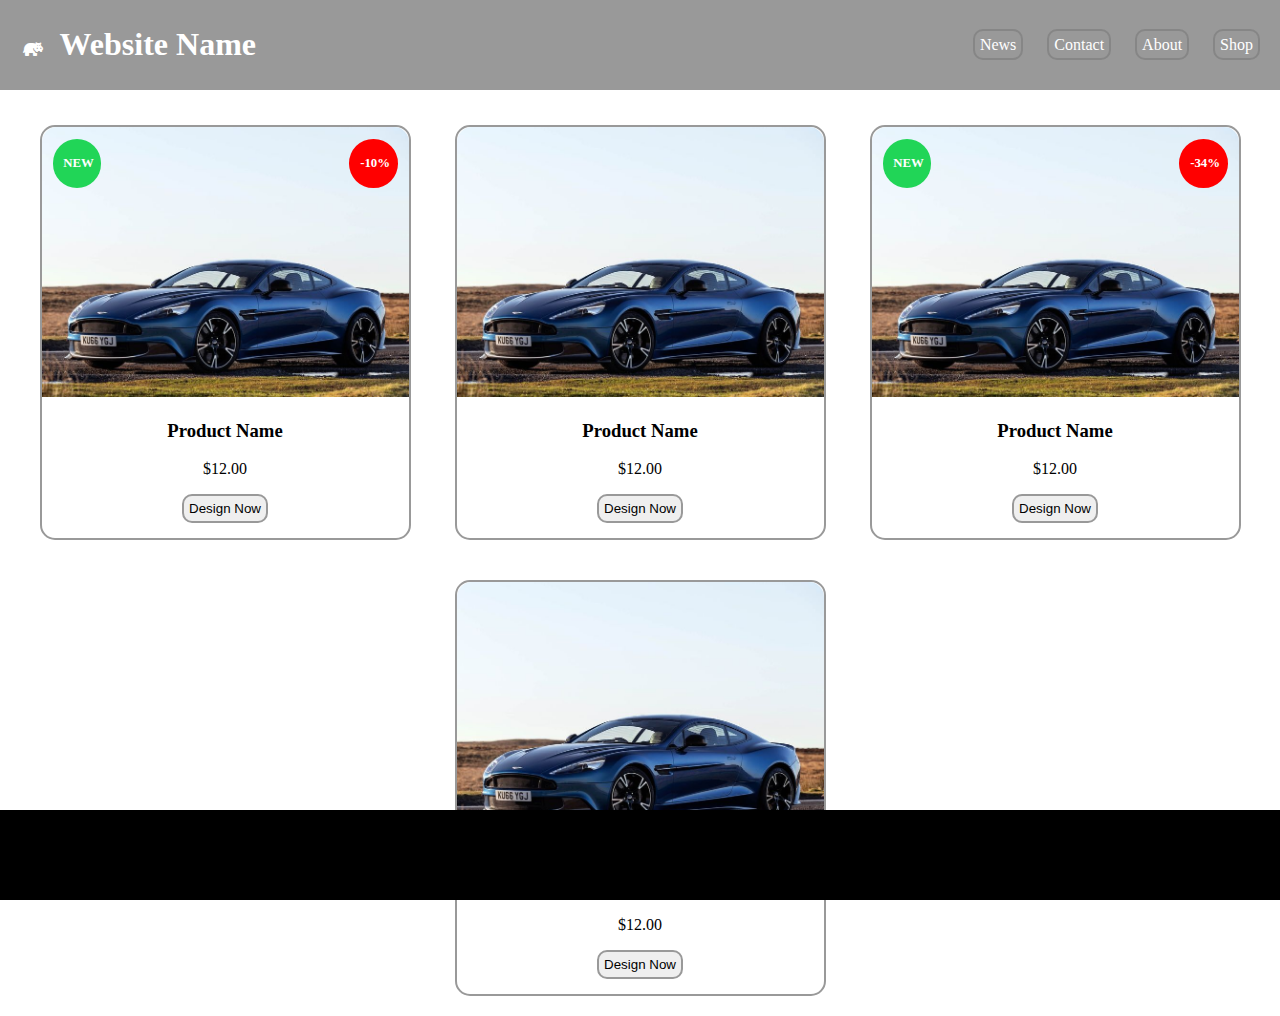
==== week1/day2/Shopping-Website/index.html @ d2995597 "shop v1" ====
<!DOCTYPE html>
<html lang="en">
  <head>
    <meta charset="utf-8" />
    <link rel="stylesheet" href="https://cdnjs.cloudflare.com/ajax/libs/font-awesome/6.1.1/css/all.min.css">
    <link rel="stylesheet" href="./style.css">
    <title>Shopping Website</title>
  </head>
  <body>
    <!-- navbar here -->
    <nav class="navbar">
        <div class="navbar-icon">
            <i class="fa-solid fa-hippo"></i>
            <h1>Website Name</h1>
        </div>
        <div class="navbar-links">
            <ul>
                <li><a href="news">News</a></li>
                <li><a href="contact">Contact</a></li>
                <li><a href="about">About</a></li>
                <li><a href="shop">Shop</a></li>
              </ul>
        </div>
    </nav>

    <div class="maincontent">
        <div class="product-card-holder">
            <div class="product-card">
                <div class="product-card-sale">
                    <p><strong>-10%</strong></p>
                </div>
                <div class="product-card-new">
                    <p><strong>NEW</strong></p>
                </div>
                <div class="hover-button-container">
                    <button class="hover-button">
                        <i class="fa-solid fa-eye"></i>
                    </button>
                    <button class="hover-button">
                        <i class="fa-solid fa-cart-shopping"></i>
                    </button>
                    <button class="hover-button">
                        <i class="fa-solid fa-bag-shopping"></i>
                    </button>
                </div>
                    <img src="./resources/images/6-2017-aston-martin-vanquish-s-man-slide7-1527109001.jpg" alt="">
                <h3>Product Name</h3>
                <p>$12.00</p>
                <button>Design Now</button>
            </div>

            <div class="product-card">
                <img src="./resources/images/6-2017-aston-martin-vanquish-s-man-slide7-1527109001.jpg" alt="">
                <h3>Product Name</h3>
                <p>$12.00</p>
                <button>Design Now</button>
            </div>

            <div class="product-card">
                <div class="product-card-sale">
                    <p><strong>-34%</strong></p>
                </div>
                <div class="product-card-new">
                    <p><strong>NEW</strong></p>
                </div>
                <img src="./resources/images/6-2017-aston-martin-vanquish-s-man-slide7-1527109001.jpg" alt="">
                <h3>Product Name</h3>
                <p>$12.00</p>
                <button>Design Now</button>
            </div>

            <div class="product-card">
                <img src="./resources/images/6-2017-aston-martin-vanquish-s-man-slide7-1527109001.jpg" alt="">
                <h3>Product Name</h3>
                <p>$12.00</p>
                <button>Design Now</button>
            </div>
        </div>
    </div>
    <!-- footer here -->
    <footer>
        <p>This is the footer</p>
    </footer>
  </body>
</html>
---- week1/day2/Shopping-Website/style.css ----
body {
    margin: 0;
}

nav {
    position: fixed;
}

.navbar {
    background-color: #999;
    color: #fff;
    position: relative; /* Enable absolute positioning for children */
    height: 10vh; /* Set a fixed height for the navbar */
}

.navbar-icon {
    padding-left: 1vw;
    position: absolute;
    left: 10px; /* Adjust as needed */
    top: 50%;
    transform: translate(0,-50%);
}

.navbar-icon h1 {
    display: inline-block;
    padding-left: 1vw;
}

.navbar-links {
    position: absolute;
    right: 10px; /* Adjust as needed */
    top: 50%;
    transform: translate(0,-50%);
}

.navbar-links a {
    color: #868686;
    background-color: #999;
    text-decoration: none;
    margin-left: 10px; /* Adjust padding as needed */
    margin-right: 10px;
    padding: 5px;
    border-radius: 10px;
    border: 2px solid #868686;
}

.navbar-links a:hover {
    background-color: #e0e0e0; /* Change background color on hover */
    border-color: #999; /* Change border color on hover */
    box-shadow: 0 0 5px rgba(0, 0, 0, 0.5); /* Add box shadow on hover */
}

.navbar li{
    display: inline-block;
}

.navbar li a {
    text-decoration: none;
    color: white;
}

.product-card-holder {
    padding-top: 15px;
    position: relative;
    text-align: center;
}
.product-card {
    position: relative; /* Allow Product Sale Absolute */
    display: inline-block; /* Display images inline */
    max-width: 100%; /* Ensure image doesn't exceed container width */
    max-height: 100%; /* Ensure image doesn't exceed container height */
    vertical-align: middle; /* Align images vertically within the container */
    margin: 20px 20px; /* Add some spacing between images */
    border-radius: 15px;
    border: 2px solid #999;
    background-color: rgb(255, 255, 255);
    padding-bottom: 15px;
}

.product-card-sale{
    position: absolute;
    top: 3%;
    right: 3%;
    width: 3.5vw;
    height: 3.5vw;
    border-radius: 50%;
    background-color: red;
    text-align: center; /* Center text horizontally */
    color: white;
    font-size: 1vw;
    padding-left: 1%;
    padding-top: 1%;
    box-shadow: 0 0 0 0 rgba(0, 0, 0, 1);
	transform: scale(1);
	animation: pulse 2s infinite;
}

.product-card-new{
    position: absolute;
    top: 3%;
    left: 3%;
    width: 3.5vw;
    height: 3.5vw;
    border-radius: 50%;
    background-color: rgb(33, 213, 87);
    text-align: center; /* Center text horizontally */
    color: white;
    font-size: 1vw;
    padding-left: 1%;
    padding-top: 1%;
    box-shadow: 0 0 0 0 rgba(0, 0, 0, 1);
	transform: scale(1);
	animation: pulse 2s infinite;
}

@keyframes pulse {
	0% {
		transform: scale(0.95);
		box-shadow: 0 0 0 0 rgba(0, 0, 0, 0.7);
	}

	70% {
		transform: scale(1);
		box-shadow: 0 0 0 10px rgba(0, 0, 0, 0);
	}

	100% {
		transform: scale(0.95);
		box-shadow: 0 0 0 0 rgba(0, 0, 0, 0);
	}
}

.product-card img {
    max-height: 30vh;
    max-width: 30vw;
    border-top-right-radius: 15px;
    border-top-left-radius: 15px;
}

.product-card:hover {
    background-color: #e0e0e0; /* Change background color on hover */
    border-color: #999; /* Change border color on hover */
    box-shadow: 0 0 5px rgba(0, 0, 0, 0.5); /* Add box shadow on hover */
}

.product-card button {
    padding: 5px;
    border-radius: 10px;
    border: 2px solid #999;
}

.product-card button:hover {
    background-color: #e0e0e0; /* Change background color on hover */
    border-color: #999; /* Change border color on hover */
    box-shadow: 0 0 5px rgba(0, 0, 0, 0.5); /* Add box shadow on hover */
}

footer {
    position: fixed;
    bottom: 0;
    background-color: black;
    width: 100vw;
    height: 10vh;
}

.hover-button-container{
    position: absolute;
    width: 50vw;
    left: 50%;
    top: 25%;
    transform: translate(-50%,0);
    opacity: 0;
}

.hover-button{
    margin: 1vw;
    font-size: 1.5vw;
    border: none;
    width: 3vw;
}


.product-card:hover{
    .hover-button-container{
        opacity: 1; /* Show the buttons on hover */
    }
}
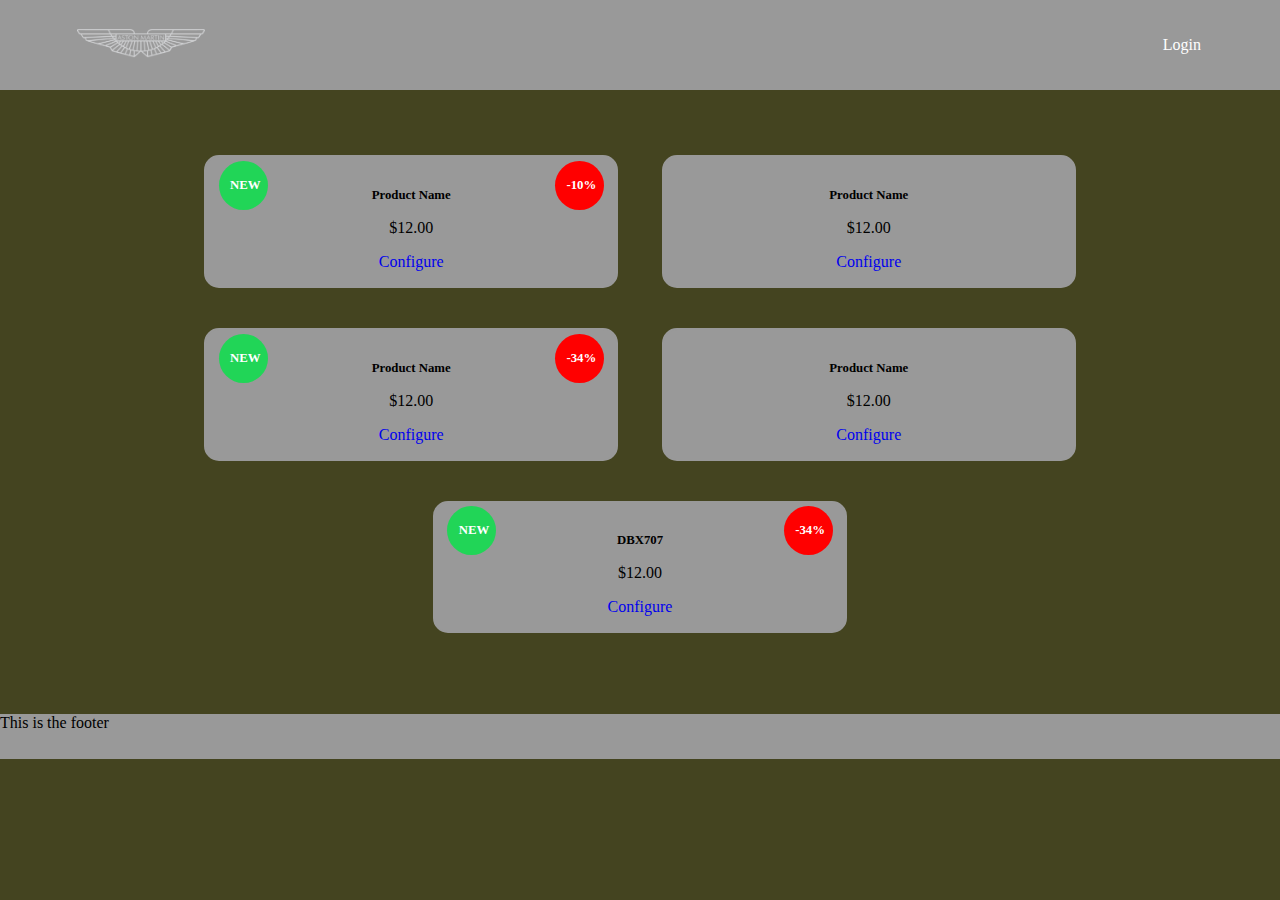
==== commit 40c75aaf: "created css folder, started login page" ====
--- a/week1/day2/Shopping-Website/index.html
+++ b/week1/day2/Shopping-Website/index.html
@@ -3,22 +3,20 @@
   <head>
     <meta charset="utf-8" />
     <link rel="stylesheet" href="https://cdnjs.cloudflare.com/ajax/libs/font-awesome/6.1.1/css/all.min.css">
-    <link rel="stylesheet" href="./style.css">
+    <link rel="stylesheet" href=".//css/style.css">
     <title>Shopping Website</title>
   </head>
   <body>
     <!-- navbar here -->
     <nav class="navbar">
         <div class="navbar-icon">
-            <i class="fa-solid fa-hippo"></i>
-            <h1>Website Name</h1>
+            <a href="./index.html"><img src="./resources/images/aston-martin-logo-1FDD5D700D-seeklogo.com.png" alt=""></a>
+            <!-- <i class="fa-solid fa-hippo"></i>
+            <h1>Website Name</h1> -->
         </div>
         <div class="navbar-links">
             <ul>
-                <li><a href="news">News</a></li>
-                <li><a href="contact">Contact</a></li>
-                <li><a href="about">About</a></li>
-                <li><a href="shop">Shop</a></li>
+                <li><a href="./login.html">Login</a></li>
               </ul>
         </div>
     </nav>
@@ -43,17 +41,17 @@
                         <i class="fa-solid fa-bag-shopping"></i>
                     </button>
                 </div>
-                    <img src="./resources/images/6-2017-aston-martin-vanquish-s-man-slide7-1527109001.jpg" alt="">
+                <img src="./resources/gif/ezgif-3-10c3882e7c.gif" alt="">
                 <h3>Product Name</h3>
                 <p>$12.00</p>
-                <button>Design Now</button>
+                <a href="https://configurator.astonmartin.com/US/configuration/AM614/N4IghgdglgtmAuUD2EDOIBcBtAugGhAGMwYBTAJzE1CgBNMQAhAZQH0BhFAMygHNWAogA94rAEwgCSAA6IU6DMAC%2BSgoW59qIOgwCCAWQBsARgAskkDLlot6iD16YsIAMwAGABwSCAdgAK7OwWun7MxsEAqsaGFoyMACJusfEAKt4g7Ixu5gTsAGLM6ezMAJIxBHm6bul5AOIArDkgefopANIWtbrMnQFNADIpJeEE%2BgASAQDy8QL9tSnxAEr9FuNTM-1j8asT7NMCi0hIXOwANkiopPSju-sRPQR%2BusYuFn4lftuPAHL9IyB%2BRYCJKPRa1EEgRbxZjlEDMLL-Zh5dwWZgpWrpZgRdEWFL9Pw%2BXGLCLpFKLADqpPJbVeBAi%2Bjc-2xwws5MWjAAmhYABqMRYjUCBLRCjAAgQucIqPCgMYrRQgWUMZb1SWqGWTLRjDWi5Wq6VwuWgZhykApMYATnNIClRoiWixDDNlutatNhrdDH6PjcSRtprt8pSAZAXp9LpwUpApAgADcoOQUGQIPAtDpRcwoKcYxRUPAUKQLFZkDZ5dBeAALFMYLhgU6XFRKIA">Configure</a>
             </div>
 
             <div class="product-card">
-                <img src="./resources/images/6-2017-aston-martin-vanquish-s-man-slide7-1527109001.jpg" alt="">
+                <img src="./resources/gif/ezgif-1-578a503700.gif" alt="">
                 <h3>Product Name</h3>
                 <p>$12.00</p>
-                <button>Design Now</button>
+                <a href="https://configurator.astonmartin.com/US/configuration/AM614/N4IghgdglgtmAuUD2EDOIBcBtAugGhAGMwYBTAJzE1CgBNMQAhAZQH0BhFAMygHNWAogA94rAEwgCSAA6IU6DMAC%2BSgoW59qIOgwCCAWQBsARgAskkDLlot6iD16YsIAMwAGABwSCAdgAK7OwWun7MxsEAqsaGFoyMACJusfEAKt4g7Ixu5gTsAGLM6ezMAJIxBHm6bul5AOIArDkgefopANIWtbrMnQFNADIpJeEE%2BgASAQDy8QL9tSnxAEr9FuNTM-1j8asT7NMCi0hIXOwANkiopPSju-sRPQR%2BusYuFn4lftuPAHL9IyB%2BRYCJKPRa1EEgRbxZjlEDMLL-Zh5dwWZgpWrpZgRdEWFL9Pw%2BXGLCLpFKLADqpPJbVeBAi%2Bjc-2xwws5MWjAAmhYABqMRYjUCBLRCjAAgQucIqPCgMYrRQgWUMZb1SWqGWTLRjDWi5Wq6VwuWgZhykApMYATnNIClRoiWixDDNlutatNhrdDH6PjcSRtprt8pSAZAXp9LpwUpApAgADcoOQUGQIPAtDpRcwoKcYxRUPAUKQLFZkDZ5dBeAALFMYLhgU6XFRKIA">Configure</a>
             </div>
 
             <div class="product-card">
@@ -63,17 +61,30 @@
                 <div class="product-card-new">
                     <p><strong>NEW</strong></p>
                 </div>
-                <img src="./resources/images/6-2017-aston-martin-vanquish-s-man-slide7-1527109001.jpg" alt="">
+                <img src="./resources/gif/ezgif-4-04a98e66a4.gif" alt="">
                 <h3>Product Name</h3>
                 <p>$12.00</p>
-                <button>Design Now</button>
+                <a href="https://configurator.astonmartin.com/US/configuration/AM614/N4IghgdglgtmAuUD2EDOIBcBtAugGhAGMwYBTAJzE1CgBNMQAhAZQH0BhFAMygHNWAogA94rAEwgCSAA6IU6DMAC%2BSgoW59qIOgwCCAWQBsARgAskkDLlot6iD16YsIAMwAGABwSCAdgAK7OwWun7MxsEAqsaGFoyMACJusfEAKt4g7Ixu5gTsAGLM6ezMAJIxBHm6bul5AOIArDkgefopANIWtbrMnQFNADIpJeEE%2BgASAQDy8QL9tSnxAEr9FuNTM-1j8asT7NMCi0hIXOwANkiopPSju-sRPQR%2BusYuFn4lftuPAHL9IyB%2BRYCJKPRa1EEgRbxZjlEDMLL-Zh5dwWZgpWrpZgRdEWFL9Pw%2BXGLCLpFKLADqpPJbVeBAi%2Bjc-2xwws5MWjAAmhYABqMRYjUCBLRCjAAgQucIqPCgMYrRQgWUMZb1SWqGWTLRjDWi5Wq6VwuWgZhykApMYATnNIClRoiWixDDNlutatNhrdDH6PjcSRtprt8pSAZAXp9LpwUpApAgADcoOQUGQIPAtDpRcwoKcYxRUPAUKQLFZkDZ5dBeAALFMYLhgU6XFRKIA">Configure</a>
             </div>
 
             <div class="product-card">
-                <img src="./resources/images/6-2017-aston-martin-vanquish-s-man-slide7-1527109001.jpg" alt="">
+                <img src="./resources/gif/ezgif-3-6f3c01f7f3.gif" alt="">
                 <h3>Product Name</h3>
                 <p>$12.00</p>
-                <button>Design Now</button>
+                <a href="https://configurator.astonmartin.com/US/configuration/AM572/N4IghgdglgtmAuUD2EDOIBcBtAugGhAGMwYBTAJzE1CgBNMQAhAZQH0BhFAMygHNWAogA94rAEysAMmFQA1UrxkgCSAA6IU6DMAC%[base64]%2BgJfA49HhQL0hiYxQxJMFfKFhaBmJITIqGClev5mvKIeFlTqMCAUgApQLYrWTEzm-XS3yVM160ApPUga1ynQ4YUgUgQABuUHIKDIEHgJjMVpkAAJ5Ip0Cp1MhXNoQNBeAALYMYeDkACupD0OiAA">Configure</a>
+            </div>
+
+            <div class="product-card">
+                <div class="product-card-sale">
+                    <p><strong>-34%</strong></p>
+                </div>
+                <div class="product-card-new">
+                    <p><strong>NEW</strong></p>
+                </div>
+                <img src="./resources/gif/ezgif-3-7a6aca6c81.gif" alt="">
+                <h3>DBX707</h3>
+                <p>$12.00</p>
+                <a href="https://configurator.astonmartin.com/US/configuration/AM614/N4IghgdglgtmAuUD2EDOIBcBtAugGhAGMwYBTAJzE1CgBNMQAhAZQH0BhFAMygHNWAogA94rAEwgCSAA6IU6DMAC%2BSgoW59qIOgwCCAWQBsARgAskkDLlot6iD16YsIAMwAGABwSCAdgAK7OwWun7MxsEAqsaGFoyMACJusfEAKt4g7Ixu5gTsAGLM6ezMAJIxBHm6bul5AOIArDkgefopANIWtbrMnQFNADIpJeEE%2BgASAQDy8QL9tSnxAEr9FuNTM-1j8asT7NMCi0hIXOwANkiopPSju-sRPQR%2BusYuFn4lftuPAHL9IyB%2BRYCJKPRa1EEgRbxZjlEDMLL-Zh5dwWZgpWrpZgRdEWFL9Pw%2BXGLCLpFKLADqpPJbVeBAi%2Bjc-2xwws5MWjAAmhYABqMRYjUCBLRCjAAgQucIqPCgMYrRQgWUMZb1SWqGWTLRjDWi5Wq6VwuWgZhykApMYATnNIClRoiWixDDNlutatNhrdDH6PjcSRtprt8pSAZAXp9LpwUpApAgADcoOQUGQIPAtDpRcwoKcYxRUPAUKQLFZkDZ5dBeAALFMYLhgU6XFRKIA">Configure</a>
             </div>
         </div>
     </div>
--- a/week1/day2/Shopping-Website/css/style.css
+++ b/week1/day2/Shopping-Website/css/style.css
@@ -0,0 +1,254 @@
+body {
+    margin: 0;
+    background-color: #444420;
+}
+
+nav {
+    position: fixed;
+}
+
+.navbar {
+    background-color: #999;
+    color: #fff;
+    position: relative; /* Enable absolute positioning for children */
+    height: 10vh; /* Set a fixed height for the navbar */
+}
+
+.navbar-icon {
+    padding-left: 1vw;
+    position: absolute;
+    left: 5vw; /* Adjust as needed */
+    top: 50%;
+    transform: translate(0,-50%);
+}
+
+.navbar img{
+    max-width: 10vw;
+    max-height: 10vh;
+}
+.navbar-icon h1 {
+    display: inline-block;
+    padding-left: 1vw;
+}
+
+.navbar-links {
+    position: absolute;
+    right: 5vw; /* Adjust as needed */
+    top: 50%;
+    transform: translate(0,-50%);
+}
+
+.navbar-links a {
+    color: #868686;
+    text-decoration: none;
+    margin-left: 10px; /* Adjust padding as needed */
+    margin-right: 10px;
+    padding: 5px;
+    border-radius: 10px;
+}
+
+.navbar-links a:hover {
+    background-color: #e0e0e0; /* Change background color on hover */
+    border-color: #999; /* Change border color on hover */
+    box-shadow: 0 0 5px rgba(0, 0, 0, 0.5); /* Add box shadow on hover */
+}
+
+.navbar li{
+    display: inline-block;
+}
+
+.navbar li a {
+    text-decoration: none;
+    color: white;
+}
+
+.product-card-holder {
+    padding-top: 5vh;
+    padding-bottom: 5vh;
+    position: relative;
+    text-align: center;
+}
+.product-card {
+    width: 32vw;
+    position: relative; /* Allow Product Sale Absolute */
+    display: inline-block; /* Display images inline */
+    vertical-align: middle; /* Align images vertically within the container */
+    margin: 20px 20px; /* Add some spacing between images */
+    border-radius: 15px;
+    border: 2px solid #999;
+    background-color: #999;
+    padding-bottom: 15px;
+}
+
+.product-card a {
+    text-decoration: none;
+}
+
+.product-card h3 {
+    font-size: 1vw;
+}
+
+.product-card-sale {
+    position: absolute;
+    top: 3%;
+    right: 3%;
+    width: 3.5vw;
+    height: 3.5vw;
+    border-radius: 50%;
+    background-color: red;
+    text-align: center; /* Center text horizontally */
+    color: white;
+    font-size: 1vw;
+    padding-left: 1%;
+    padding-top: 1%;
+    box-shadow: 0 0 0 0 rgba(0, 0, 0, 1);
+	transform: scale(1);
+	animation: pulse 2s infinite;
+}
+
+.product-card-new{
+    position: absolute;
+    top: 3%;
+    left: 3%;
+    width: 3.5vw;
+    height: 3.5vw;
+    border-radius: 50%;
+    background-color: rgb(33, 213, 87);
+    text-align: center; /* Center text horizontally */
+    color: white;
+    font-size: 1vw;
+    padding-left: 1%;
+    padding-top: 1%;
+    box-shadow: 0 0 0 0 rgba(0, 0, 0, 1);
+	transform: scale(1);
+	animation: pulse 2s infinite;
+}
+
+@keyframes pulse {
+	0% {
+		transform: scale(0.95);
+		box-shadow: 0 0 0 0 rgba(0, 0, 0, 0.7);
+	}
+
+	70% {
+		transform: scale(1);
+		box-shadow: 0 0 0 10px rgba(0, 0, 0, 0);
+	}
+
+	100% {
+		transform: scale(0.95);
+		box-shadow: 0 0 0 0 rgba(0, 0, 0, 0);
+	}
+}
+
+.product-card img {
+    max-height: 100%;
+    max-width: 100%;
+    border-top-right-radius: 15px;
+    border-top-left-radius: 15px;
+}
+
+.product-card:hover {
+    background-color: #e0e0e0; /* Change background color on hover */
+    border-color: #999; /* Change border color on hover */
+    box-shadow: 0 0 5px rgba(0, 0, 0, 0.5); /* Add box shadow on hover */
+}
+
+.product-card button {
+    padding: 5px;
+    border-radius: 10px;
+    border: 2px solid #999;
+}
+
+.product-card button:hover {
+    background-color: #e0e0e0; /* Change background color on hover */
+    border-color: #999; /* Change border color on hover */
+    box-shadow: 0 0 5px rgba(0, 0, 0, 0.5); /* Add box shadow on hover */
+}
+
+footer {
+    position: sticky;
+    bottom: 0;
+    background-color: #999;
+    width: 100vw;
+    height: 5vh;
+}
+
+.hover-button-container{
+    position: absolute;
+    width: 100%;
+    height: 45%;
+    left: 0;
+    opacity: 0;
+    padding-top: 20%;
+}
+
+.hover-button{
+    margin: 1vw;
+    font-size: 1.5vw;
+    width: 3vw;
+}
+
+
+.hover-button-container:hover {
+    opacity: 1; /* Show the buttons on hover */
+}
+
+.login-container {
+    position: relative;
+    text-align: center;
+}
+
+.login-left-half-page {
+    position: absolute;
+    padding-top: 15vh;
+    width: 50%;
+    left: 0;
+    display: inline-block;
+    background-color: aqua;
+}
+
+.login-right-half-page {
+    position: absolute;
+    padding-top: 5vh;
+    width: 50%;
+    right: 0;
+    display: inline-block;
+    background-color: #fff;
+}
+
+.login-right-half-page .user-icon{
+    font-size: 10vw;
+}
+
+.remember-me {
+    display: inline-block;
+}
+
+.line-box-left {
+    position: absolute;
+    top: 50%;
+    left: 10%;
+    width: 30%; /* Adjust width as needed */
+    height: 2px; /* Adjust height as needed */
+    background-color: black; /* Adjust color as needed */
+}
+
+.line-box-right {
+    top: 50%;
+    position: absolute;
+    right: 10%;
+    width: 30%; /* Adjust width as needed */
+    height: 2px; /* Adjust height as needed */
+    background-color: black; /* Adjust color as needed */
+}
+
+.connect-with-container {
+    position: relative;
+    text-align: center;
+}
+
+.connect-with-container p {
+    display: inline-block;
+    padding: 0 10px; /* Adjust padding as needed */
+}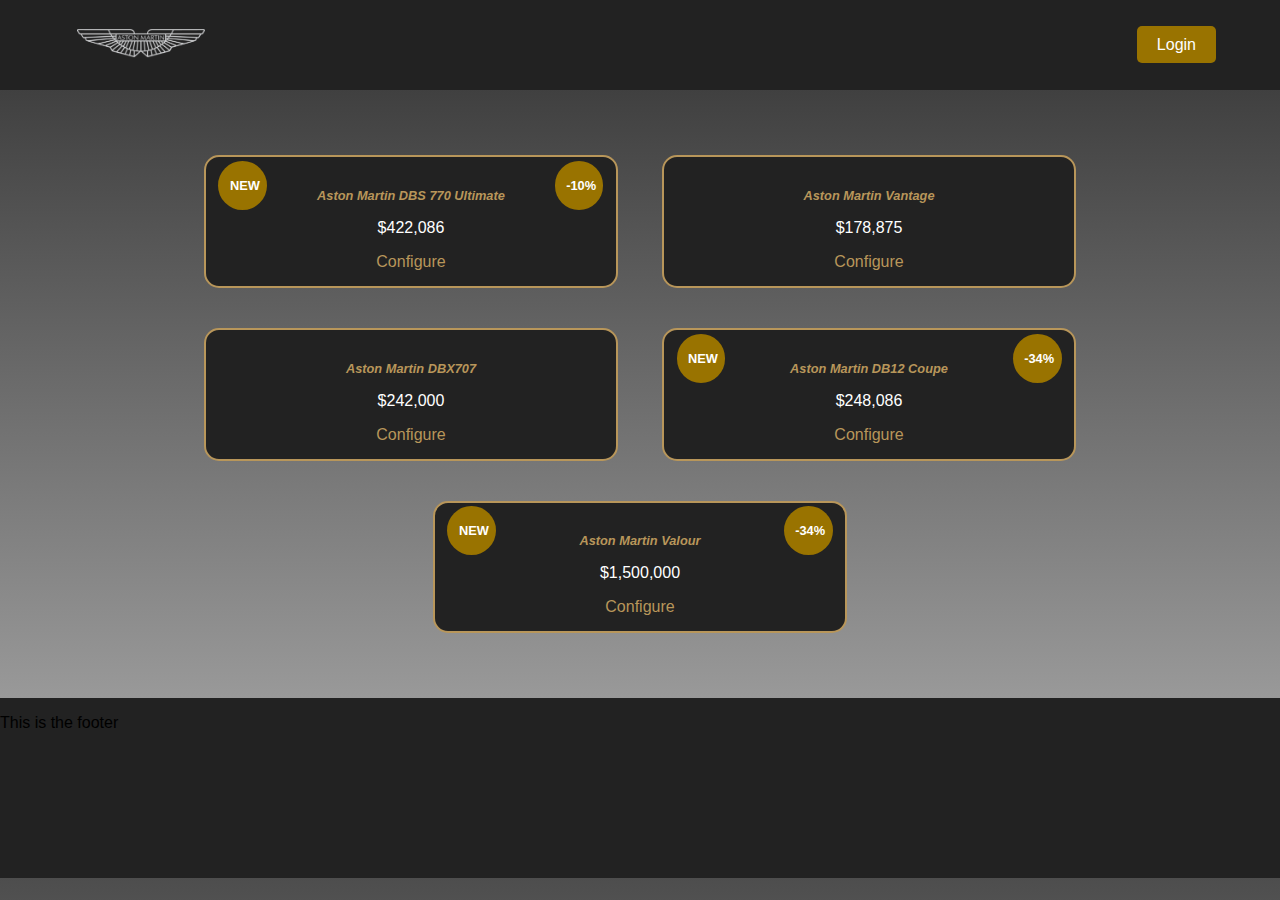
==== commit c3c7d86a: "Almost finished!" ====
--- a/week1/day2/Shopping-Website/index.html
+++ b/week1/day2/Shopping-Website/index.html
@@ -42,15 +42,44 @@
                     </button>
                 </div>
                 <img src="./resources/gif/ezgif-3-10c3882e7c.gif" alt="">
-                <h3>Product Name</h3>
-                <p>$12.00</p>
+                <h3>Aston Martin DBS 770 Ultimate</h3>
+                <p>$422,086</p>
                 <a href="https://configurator.astonmartin.com/US/configuration/AM614/N4IghgdglgtmAuUD2EDOIBcBtAugGhAGMwYBTAJzE1CgBNMQAhAZQH0BhFAMygHNWAogA94rAEwgCSAA6IU6DMAC%2BSgoW59qIOgwCCAWQBsARgAskkDLlot6iD16YsIAMwAGABwSCAdgAK7OwWun7MxsEAqsaGFoyMACJusfEAKt4g7Ixu5gTsAGLM6ezMAJIxBHm6bul5AOIArDkgefopANIWtbrMnQFNADIpJeEE%2BgASAQDy8QL9tSnxAEr9FuNTM-1j8asT7NMCi0hIXOwANkiopPSju-sRPQR%2BusYuFn4lftuPAHL9IyB%2BRYCJKPRa1EEgRbxZjlEDMLL-Zh5dwWZgpWrpZgRdEWFL9Pw%2BXGLCLpFKLADqpPJbVeBAi%2Bjc-2xwws5MWjAAmhYABqMRYjUCBLRCjAAgQucIqPCgMYrRQgWUMZb1SWqGWTLRjDWi5Wq6VwuWgZhykApMYATnNIClRoiWixDDNlutatNhrdDH6PjcSRtprt8pSAZAXp9LpwUpApAgADcoOQUGQIPAtDpRcwoKcYxRUPAUKQLFZkDZ5dBeAALFMYLhgU6XFRKIA">Configure</a>
             </div>
 
             <div class="product-card">
+                <div class="hover-button-container">
+                    <button class="hover-button">
+                        <i class="fa-solid fa-eye"></i>
+                    </button>
+                    <button class="hover-button">
+                        <i class="fa-solid fa-cart-shopping"></i>
+                    </button>
+                    <button class="hover-button">
+                        <i class="fa-solid fa-bag-shopping"></i>
+                    </button>
+                </div>
                 <img src="./resources/gif/ezgif-1-578a503700.gif" alt="">
-                <h3>Product Name</h3>
-                <p>$12.00</p>
+                <h3>Aston Martin Vantage</h3>
+                <p>$178,875</p>
+                <a href="https://configurator.astonmartin.com/US/configuration/AM614/N4IghgdglgtmAuUD2EDOIBcBtAugGhAGMwYBTAJzE1CgBNMQAhAZQH0BhFAMygHNWAogA94rAEwgCSAA6IU6DMAC%2BSgoW59qIOgwCCAWQBsARgAskkDLlot6iD16YsIAMwAGABwSCAdgAK7OwWun7MxsEAqsaGFoyMACJusfEAKt4g7Ixu5gTsAGLM6ezMAJIxBHm6bul5AOIArDkgefopANIWtbrMnQFNADIpJeEE%2BgASAQDy8QL9tSnxAEr9FuNTM-1j8asT7NMCi0hIXOwANkiopPSju-sRPQR%2BusYuFn4lftuPAHL9IyB%2BRYCJKPRa1EEgRbxZjlEDMLL-Zh5dwWZgpWrpZgRdEWFL9Pw%2BXGLCLpFKLADqpPJbVeBAi%2Bjc-2xwws5MWjAAmhYABqMRYjUCBLRCjAAgQucIqPCgMYrRQgWUMZb1SWqGWTLRjDWi5Wq6VwuWgZhykApMYATnNIClRoiWixDDNlutatNhrdDH6PjcSRtprt8pSAZAXp9LpwUpApAgADcoOQUGQIPAtDpRcwoKcYxRUPAUKQLFZkDZ5dBeAALFMYLhgU6XFRKIA">Configure</a>
+            </div>
+
+            <div class="product-card">
+                <div class="hover-button-container">
+                    <button class="hover-button">
+                        <i class="fa-solid fa-eye"></i>
+                    </button>
+                    <button class="hover-button">
+                        <i class="fa-solid fa-cart-shopping"></i>
+                    </button>
+                    <button class="hover-button">
+                        <i class="fa-solid fa-bag-shopping"></i>
+                    </button>
+                </div>
+                <img src="./resources/gif/ezgif-4-04a98e66a4.gif" alt="">
+                <h3>Aston Martin DBX707</h3>
+                <p>$242,000</p>
                 <a href="https://configurator.astonmartin.com/US/configuration/AM614/N4IghgdglgtmAuUD2EDOIBcBtAugGhAGMwYBTAJzE1CgBNMQAhAZQH0BhFAMygHNWAogA94rAEwgCSAA6IU6DMAC%2BSgoW59qIOgwCCAWQBsARgAskkDLlot6iD16YsIAMwAGABwSCAdgAK7OwWun7MxsEAqsaGFoyMACJusfEAKt4g7Ixu5gTsAGLM6ezMAJIxBHm6bul5AOIArDkgefopANIWtbrMnQFNADIpJeEE%2BgASAQDy8QL9tSnxAEr9FuNTM-1j8asT7NMCi0hIXOwANkiopPSju-sRPQR%2BusYuFn4lftuPAHL9IyB%2BRYCJKPRa1EEgRbxZjlEDMLL-Zh5dwWZgpWrpZgRdEWFL9Pw%2BXGLCLpFKLADqpPJbVeBAi%2Bjc-2xwws5MWjAAmhYABqMRYjUCBLRCjAAgQucIqPCgMYrRQgWUMZb1SWqGWTLRjDWi5Wq6VwuWgZhykApMYATnNIClRoiWixDDNlutatNhrdDH6PjcSRtprt8pSAZAXp9LpwUpApAgADcoOQUGQIPAtDpRcwoKcYxRUPAUKQLFZkDZ5dBeAALFMYLhgU6XFRKIA">Configure</a>
             </div>
 
@@ -61,16 +90,20 @@
                 <div class="product-card-new">
                     <p><strong>NEW</strong></p>
                 </div>
-                <img src="./resources/gif/ezgif-4-04a98e66a4.gif" alt="">
-                <h3>Product Name</h3>
-                <p>$12.00</p>
-                <a href="https://configurator.astonmartin.com/US/configuration/AM614/N4IghgdglgtmAuUD2EDOIBcBtAugGhAGMwYBTAJzE1CgBNMQAhAZQH0BhFAMygHNWAogA94rAEwgCSAA6IU6DMAC%2BSgoW59qIOgwCCAWQBsARgAskkDLlot6iD16YsIAMwAGABwSCAdgAK7OwWun7MxsEAqsaGFoyMACJusfEAKt4g7Ixu5gTsAGLM6ezMAJIxBHm6bul5AOIArDkgefopANIWtbrMnQFNADIpJeEE%2BgASAQDy8QL9tSnxAEr9FuNTM-1j8asT7NMCi0hIXOwANkiopPSju-sRPQR%2BusYuFn4lftuPAHL9IyB%2BRYCJKPRa1EEgRbxZjlEDMLL-Zh5dwWZgpWrpZgRdEWFL9Pw%2BXGLCLpFKLADqpPJbVeBAi%2Bjc-2xwws5MWjAAmhYABqMRYjUCBLRCjAAgQucIqPCgMYrRQgWUMZb1SWqGWTLRjDWi5Wq6VwuWgZhykApMYATnNIClRoiWixDDNlutatNhrdDH6PjcSRtprt8pSAZAXp9LpwUpApAgADcoOQUGQIPAtDpRcwoKcYxRUPAUKQLFZkDZ5dBeAALFMYLhgU6XFRKIA">Configure</a>
-            </div>
-
-            <div class="product-card">
+                <div class="hover-button-container">
+                    <button class="hover-button">
+                        <i class="fa-solid fa-eye"></i>
+                    </button>
+                    <button class="hover-button">
+                        <i class="fa-solid fa-cart-shopping"></i>
+                    </button>
+                    <button class="hover-button">
+                        <i class="fa-solid fa-bag-shopping"></i>
+                    </button>
+                </div>
                 <img src="./resources/gif/ezgif-3-6f3c01f7f3.gif" alt="">
-                <h3>Product Name</h3>
-                <p>$12.00</p>
+                <h3>Aston Martin DB12 Coupe</h3>
+                <p>$248,086</p>
                 <a href="https://configurator.astonmartin.com/US/configuration/AM572/N4IghgdglgtmAuUD2EDOIBcBtAugGhAGMwYBTAJzE1CgBNMQAhAZQH0BhFAMygHNWAogA94rAEysAMmFQA1UrxkgCSAA6IU6DMAC%[base64]%2BgJfA49HhQL0hiYxQxJMFfKFhaBmJITIqGClev5mvKIeFlTqMCAUgApQLYrWTEzm-XS3yVM160ApPUga1ynQ4YUgUgQABuUHIKDIEHgJjMVpkAAJ5Ip0Cp1MhXNoQNBeAALYMYeDkACupD0OiAA">Configure</a>
             </div>
 
@@ -81,9 +114,20 @@
                 <div class="product-card-new">
                     <p><strong>NEW</strong></p>
                 </div>
+                <div class="hover-button-container">
+                    <button class="hover-button">
+                        <i class="fa-solid fa-eye"></i>
+                    </button>
+                    <button class="hover-button">
+                        <i class="fa-solid fa-cart-shopping"></i>
+                    </button>
+                    <button class="hover-button">
+                        <i class="fa-solid fa-bag-shopping"></i>
+                    </button>
+                </div>
                 <img src="./resources/gif/ezgif-3-7a6aca6c81.gif" alt="">
-                <h3>DBX707</h3>
-                <p>$12.00</p>
+                <h3>Aston Martin Valour</h3>
+                <p>$1,500,000</p>
                 <a href="https://configurator.astonmartin.com/US/configuration/AM614/N4IghgdglgtmAuUD2EDOIBcBtAugGhAGMwYBTAJzE1CgBNMQAhAZQH0BhFAMygHNWAogA94rAEwgCSAA6IU6DMAC%2BSgoW59qIOgwCCAWQBsARgAskkDLlot6iD16YsIAMwAGABwSCAdgAK7OwWun7MxsEAqsaGFoyMACJusfEAKt4g7Ixu5gTsAGLM6ezMAJIxBHm6bul5AOIArDkgefopANIWtbrMnQFNADIpJeEE%2BgASAQDy8QL9tSnxAEr9FuNTM-1j8asT7NMCi0hIXOwANkiopPSju-sRPQR%2BusYuFn4lftuPAHL9IyB%2BRYCJKPRa1EEgRbxZjlEDMLL-Zh5dwWZgpWrpZgRdEWFL9Pw%2BXGLCLpFKLADqpPJbVeBAi%2Bjc-2xwws5MWjAAmhYABqMRYjUCBLRCjAAgQucIqPCgMYrRQgWUMZb1SWqGWTLRjDWi5Wq6VwuWgZhykApMYATnNIClRoiWixDDNlutatNhrdDH6PjcSRtprt8pSAZAXp9LpwUpApAgADcoOQUGQIPAtDpRcwoKcYxRUPAUKQLFZkDZ5dBeAALFMYLhgU6XFRKIA">Configure</a>
             </div>
         </div>
--- a/week1/day2/Shopping-Website/css/style.css
+++ b/week1/day2/Shopping-Website/css/style.css
@@ -1,14 +1,15 @@
 body {
     margin: 0;
-    background-color: #444420;
+    font-family: 'Roboto', sans-serif;
+    background: linear-gradient(to bottom, #333333, #999999);
 }
 
 nav {
-    position: fixed;
+    position: relative;
 }
 
 .navbar {
-    background-color: #999;
+    background-color: #222222;
     color: #fff;
     position: relative; /* Enable absolute positioning for children */
     height: 10vh; /* Set a fixed height for the navbar */
@@ -39,16 +40,16 @@
 }
 
 .navbar-links a {
-    color: #868686;
-    text-decoration: none;
-    margin-left: 10px; /* Adjust padding as needed */
-    margin-right: 10px;
-    padding: 5px;
-    border-radius: 10px;
+    background-color: #997300;
+    color: #ffffff;
+    padding: 10px 20px;
+    border: none;
+    border-radius: 5px;
+    cursor: pointer;
 }
 
 .navbar-links a:hover {
-    background-color: #e0e0e0; /* Change background color on hover */
+    background-color: #b8860b; /* Change background color on hover */
     border-color: #999; /* Change border color on hover */
     box-shadow: 0 0 5px rgba(0, 0, 0, 0.5); /* Add box shadow on hover */
 }
@@ -75,17 +76,25 @@
     vertical-align: middle; /* Align images vertically within the container */
     margin: 20px 20px; /* Add some spacing between images */
     border-radius: 15px;
-    border: 2px solid #999;
-    background-color: #999;
+    border: 2px solid #b8965a;
+    background-color: #222222;
     padding-bottom: 15px;
 }
 
 .product-card a {
     text-decoration: none;
+    color: #b8965a;
 }
 
 .product-card h3 {
+    font-style: italic;
+    color: #b8965a;
     font-size: 1vw;
+}
+
+.product-card p {
+    text-emphasis: none;
+    color: white;
 }
 
 .product-card-sale {
@@ -95,7 +104,7 @@
     width: 3.5vw;
     height: 3.5vw;
     border-radius: 50%;
-    background-color: red;
+    background-color: #997300;
     text-align: center; /* Center text horizontally */
     color: white;
     font-size: 1vw;
@@ -113,7 +122,7 @@
     width: 3.5vw;
     height: 3.5vw;
     border-radius: 50%;
-    background-color: rgb(33, 213, 87);
+    background-color: #997300;
     text-align: center; /* Center text horizontally */
     color: white;
     font-size: 1vw;
@@ -127,7 +136,7 @@
 @keyframes pulse {
 	0% {
 		transform: scale(0.95);
-		box-shadow: 0 0 0 0 rgba(0, 0, 0, 0.7);
+		box-shadow: 0 0 0 0 #997300;
 	}
 
 	70% {
@@ -148,11 +157,9 @@
     border-top-left-radius: 15px;
 }
 
-.product-card:hover {
-    background-color: #e0e0e0; /* Change background color on hover */
-    border-color: #999; /* Change border color on hover */
-    box-shadow: 0 0 5px rgba(0, 0, 0, 0.5); /* Add box shadow on hover */
-}
+/* .product-card:hover {
+    box-shadow: 0 0 5px rgba(0, 0, 0, 0.5);
+} */
 
 .product-card button {
     padding: 5px;
@@ -167,11 +174,10 @@
 }
 
 footer {
-    position: sticky;
-    bottom: 0;
-    background-color: #999;
+    position: absolute;
+    background-color: #222222;
     width: 100vw;
-    height: 5vh;
+    height: 20vh;
 }
 
 .hover-button-container{
@@ -183,7 +189,7 @@
     padding-top: 20%;
 }
 
-.hover-button{
+.hover-button {
     margin: 1vw;
     font-size: 1.5vw;
     width: 3vw;
@@ -197,32 +203,61 @@
 .login-container {
     position: relative;
     text-align: center;
+    height: 100vh;
 }
 
 .login-left-half-page {
     position: absolute;
-    padding-top: 15vh;
     width: 50%;
     left: 0;
     display: inline-block;
-    background-color: aqua;
+    background: linear-gradient(to bottom, #333333, #999999);
+    height: 100vh;
+}
+
+.login-left-half-page p {
+    font-size: 1.2vw;
+    color: black;
 }
 
 .login-right-half-page {
     position: absolute;
-    padding-top: 5vh;
     width: 50%;
     right: 0;
     display: inline-block;
-    background-color: #fff;
-}
-
-.login-right-half-page .user-icon{
+    height: 100vh;
+    background-color: #282828;
+}
+
+.login-right-half-page .user-icon {
+    margin-top: 18vh;
     font-size: 10vw;
+    color: white;
+    padding-left: 6%;
+}
+
+.login-right-half-page h1 {
+    font-size: 4vw;
+    color: white;
+}
+
+.login-right-half-page p {
+    font-size: 1.5vw;
+    color: white;
+}
+
+.login-right-half-page i {
+    color: white;
 }
 
 .remember-me {
-    display: inline-block;
+    font-size: 1.5vw;
+}
+
+.remember-me a {
+    text-decoration: none;
+    padding-left: 14vw;
+    font-size: 1.5vw;
 }
 
 .line-box-left {
@@ -251,4 +286,26 @@
 .connect-with-container p {
     display: inline-block;
     padding: 0 10px; /* Adjust padding as needed */
+}
+
+.login-field {
+    height: 3vh;
+    margin: 1vw;
+    width: 38vw;
+}
+
+.login-button {
+    width: 38vw;
+    height: 2.5vw;
+    margin-top: 5vh;
+    font-size: 1vw;
+}
+
+.login-left-half-page h1 {
+    margin-top: 20vh;
+}
+
+.login-left-half-page i {
+    padding: 1vw;
+    font-size: 3vw;
 }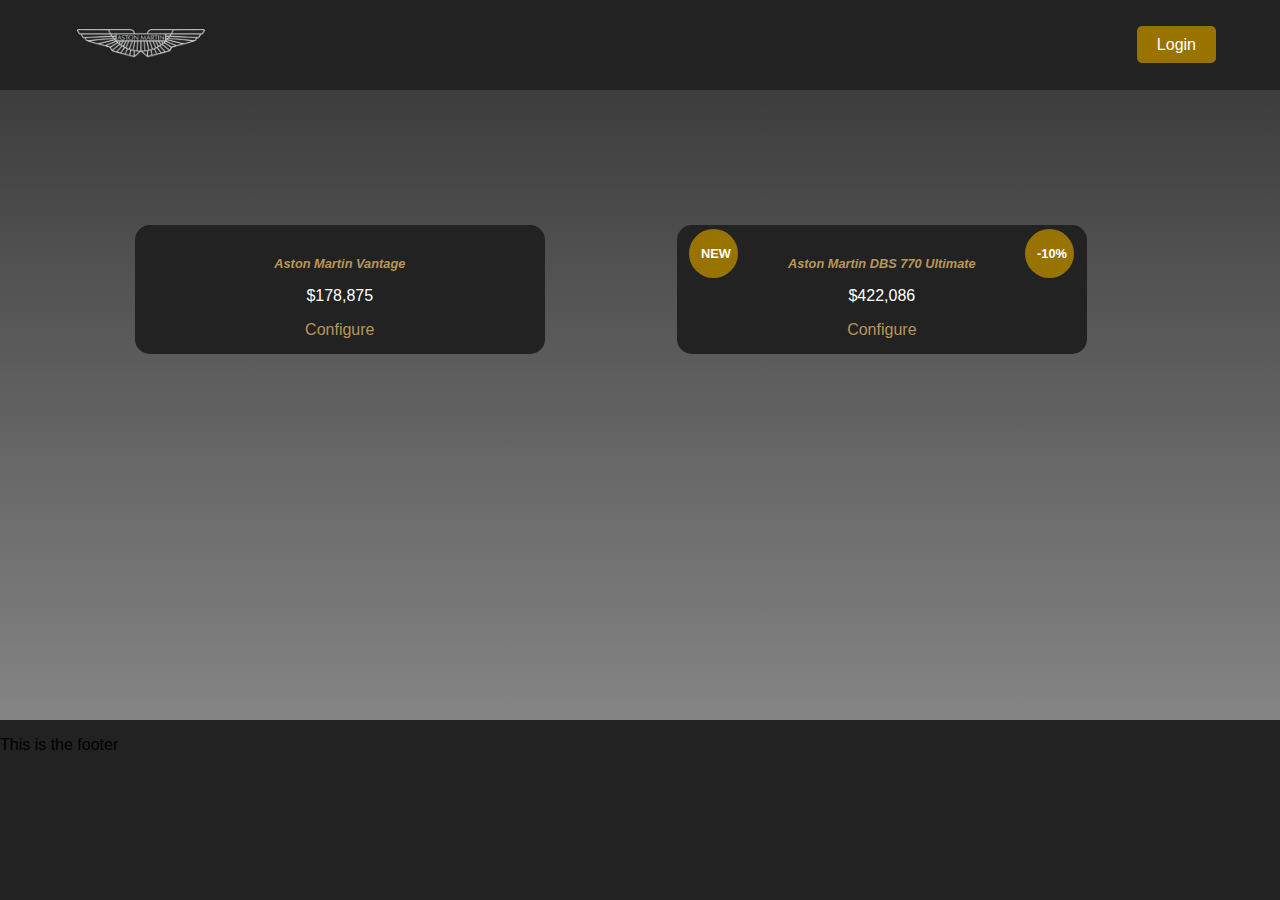
==== commit 8d31fc11: "v2 updated login page and added carousel to homepage" ====
--- a/week1/day2/Shopping-Website/index.html
+++ b/week1/day2/Shopping-Website/index.html
@@ -1,140 +1,196 @@
 <!DOCTYPE html>
 <html lang="en">
-  <head>
+
+<head>
     <meta charset="utf-8" />
     <link rel="stylesheet" href="https://cdnjs.cloudflare.com/ajax/libs/font-awesome/6.1.1/css/all.min.css">
     <link rel="stylesheet" href=".//css/style.css">
     <title>Shopping Website</title>
-  </head>
-  <body>
+</head>
+
+<body>
     <!-- navbar here -->
     <nav class="navbar">
         <div class="navbar-icon">
-            <a href="./index.html"><img src="./resources/images/aston-martin-logo-1FDD5D700D-seeklogo.com.png" alt=""></a>
+            <a href="./index.html"><img src="./resources/images/aston-martin-logo-1FDD5D700D-seeklogo.com.png"
+                    alt=""></a>
             <!-- <i class="fa-solid fa-hippo"></i>
             <h1>Website Name</h1> -->
         </div>
         <div class="navbar-links">
             <ul>
                 <li><a href="./login.html">Login</a></li>
-              </ul>
+            </ul>
         </div>
     </nav>
 
-    <div class="maincontent">
-        <div class="product-card-holder">
-            <div class="product-card">
-                <div class="product-card-sale">
-                    <p><strong>-10%</strong></p>
+        <div class="carousel">
+            <div class="carousel-inner">
+
+                <div class="product-card">
+                    <div class="hover-button-container">
+                        <button class="hover-button">
+                            <div class="tooltip-container">
+                                <i class="fa-solid fa-eye"></i>
+                                <span class="tooltip-text">Add to Watchlist</span>
+                            </div>
+                        </button>
+                        <button class="hover-button">
+                            <div class="tooltip-container">
+                                <i class="fa-solid fa-cart-shopping"></i>
+                                <span class="tooltip-text">Add to Cart</span>
+                            </div>
+                        </button>
+                        <button class="hover-button">
+                            <div class="tooltip-container">
+                                <i class="fa-solid fa-bag-shopping"></i>
+                                <span class="tooltip-text">Add to Wishlist</span>
+                            </div>
+                        </button>
+                    </div>
+                    <img src="./resources/gif/ezgif-1-578a503700.gif" alt="">
+                    <h3>Aston Martin Vantage</h3>
+                    <p>$178,875</p>
+                    <a
+                        href="https://configurator.astonmartin.com/US/configuration/AM614/N4IghgdglgtmAuUD2EDOIBcBtAugGhAGMwYBTAJzE1CgBNMQAhAZQH0BhFAMygHNWAogA94rAEwgCSAA6IU6DMAC%2BSgoW59qIOgwCCAWQBsARgAskkDLlot6iD16YsIAMwAGABwSCAdgAK7OwWun7MxsEAqsaGFoyMACJusfEAKt4g7Ixu5gTsAGLM6ezMAJIxBHm6bul5AOIArDkgefopANIWtbrMnQFNADIpJeEE%2BgASAQDy8QL9tSnxAEr9FuNTM-1j8asT7NMCi0hIXOwANkiopPSju-sRPQR%2BusYuFn4lftuPAHL9IyB%2BRYCJKPRa1EEgRbxZjlEDMLL-Zh5dwWZgpWrpZgRdEWFL9Pw%2BXGLCLpFKLADqpPJbVeBAi%2Bjc-2xwws5MWjAAmhYABqMRYjUCBLRCjAAgQucIqPCgMYrRQgWUMZb1SWqGWTLRjDWi5Wq6VwuWgZhykApMYATnNIClRoiWixDDNlutatNhrdDH6PjcSRtprt8pSAZAXp9LpwUpApAgADcoOQUGQIPAtDpRcwoKcYxRUPAUKQLFZkDZ5dBeAALFMYLhgU6XFRKIA">Configure</a>
                 </div>
-                <div class="product-card-new">
-                    <p><strong>NEW</strong></p>
+
+                <div class="product-card">
+                    <div class="product-card-sale">
+                        <p><strong>-10%</strong></p>
+                    </div>
+                    <div class="product-card-new">
+                        <p><strong>NEW</strong></p>
+                    </div>
+                    <div class="hover-button-container">
+                        <button class="hover-button">
+                            <div class="tooltip-container">
+                                <i class="fa-solid fa-eye"></i>
+                                <span class="tooltip-text">Add to Watchlist</span>
+                            </div>
+                        </button>
+                        <button class="hover-button">
+                            <div class="tooltip-container">
+                                <i class="fa-solid fa-cart-shopping"></i>
+                                <span class="tooltip-text">Add to Cart</span>
+                            </div>
+                        </button>
+                        <button class="hover-button">
+                            <div class="tooltip-container">
+                                <i class="fa-solid fa-bag-shopping"></i>
+                                <span class="tooltip-text">Add to Wishlist</span>
+                            </div>
+                        </button>
+                    </div>
+                    <img src="./resources/gif/ezgif-3-10c3882e7c.gif" alt="">
+                    <h3>Aston Martin DBS 770 Ultimate</h3>
+                    <p>$422,086</p>
+                    <a
+                        href="https://configurator.astonmartin.com/US/configuration/AM614/N4IghgdglgtmAuUD2EDOIBcBtAugGhAGMwYBTAJzE1CgBNMQAhAZQH0BhFAMygHNWAogA94rAEwgCSAA6IU6DMAC%2BSgoW59qIOgwCCAWQBsARgAskkDLlot6iD16YsIAMwAGABwSCAdgAK7OwWun7MxsEAqsaGFoyMACJusfEAKt4g7Ixu5gTsAGLM6ezMAJIxBHm6bul5AOIArDkgefopANIWtbrMnQFNADIpJeEE%2BgASAQDy8QL9tSnxAEr9FuNTM-1j8asT7NMCi0hIXOwANkiopPSju-sRPQR%2BusYuFn4lftuPAHL9IyB%2BRYCJKPRa1EEgRbxZjlEDMLL-Zh5dwWZgpWrpZgRdEWFL9Pw%2BXGLCLpFKLADqpPJbVeBAi%2Bjc-2xwws5MWjAAmhYABqMRYjUCBLRCjAAgQucIqPCgMYrRQgWUMZb1SWqGWTLRjDWi5Wq6VwuWgZhykApMYATnNIClRoiWixDDNlutatNhrdDH6PjcSRtprt8pSAZAXp9LpwUpApAgADcoOQUGQIPAtDpRcwoKcYxRUPAUKQLFZkDZ5dBeAALFMYLhgU6XFRKIA">Configure</a>
                 </div>
-                <div class="hover-button-container">
-                    <button class="hover-button">
-                        <i class="fa-solid fa-eye"></i>
-                    </button>
-                    <button class="hover-button">
-                        <i class="fa-solid fa-cart-shopping"></i>
-                    </button>
-                    <button class="hover-button">
-                        <i class="fa-solid fa-bag-shopping"></i>
-                    </button>
+
+                <div class="product-card">
+                        <div class="hover-button-container">
+                            <button class="hover-button">
+                                <div class="tooltip-container">
+                                    <i class="fa-solid fa-eye"></i>
+                                    <span class="tooltip-text">Add to Watchlist</span>
+                                </div>
+                            </button>
+                            <button class="hover-button">
+                                <div class="tooltip-container">
+                                    <i class="fa-solid fa-cart-shopping"></i>
+                                    <span class="tooltip-text">Add to Cart</span>
+                                </div>
+                            </button>
+                            <button class="hover-button">
+                                <div class="tooltip-container">
+                                    <i class="fa-solid fa-bag-shopping"></i>
+                                    <span class="tooltip-text">Add to Wishlist</span>
+                                </div>
+                            </button>
+                        </div>
+                    <img src="./resources/gif/ezgif-4-04a98e66a4.gif" alt="">
+                    <h3>Aston Martin DBX707</h3>
+                    <p>$242,000</p>
+                    <a
+                        href="https://configurator.astonmartin.com/US/configuration/AM614/N4IghgdglgtmAuUD2EDOIBcBtAugGhAGMwYBTAJzE1CgBNMQAhAZQH0BhFAMygHNWAogA94rAEwgCSAA6IU6DMAC%2BSgoW59qIOgwCCAWQBsARgAskkDLlot6iD16YsIAMwAGABwSCAdgAK7OwWun7MxsEAqsaGFoyMACJusfEAKt4g7Ixu5gTsAGLM6ezMAJIxBHm6bul5AOIArDkgefopANIWtbrMnQFNADIpJeEE%2BgASAQDy8QL9tSnxAEr9FuNTM-1j8asT7NMCi0hIXOwANkiopPSju-sRPQR%2BusYuFn4lftuPAHL9IyB%2BRYCJKPRa1EEgRbxZjlEDMLL-Zh5dwWZgpWrpZgRdEWFL9Pw%2BXGLCLpFKLADqpPJbVeBAi%2Bjc-2xwws5MWjAAmhYABqMRYjUCBLRCjAAgQucIqPCgMYrRQgWUMZb1SWqGWTLRjDWi5Wq6VwuWgZhykApMYATnNIClRoiWixDDNlutatNhrdDH6PjcSRtprt8pSAZAXp9LpwUpApAgADcoOQUGQIPAtDpRcwoKcYxRUPAUKQLFZkDZ5dBeAALFMYLhgU6XFRKIA">Configure</a>
                 </div>
-                <img src="./resources/gif/ezgif-3-10c3882e7c.gif" alt="">
-                <h3>Aston Martin DBS 770 Ultimate</h3>
-                <p>$422,086</p>
-                <a href="https://configurator.astonmartin.com/US/configuration/AM614/N4IghgdglgtmAuUD2EDOIBcBtAugGhAGMwYBTAJzE1CgBNMQAhAZQH0BhFAMygHNWAogA94rAEwgCSAA6IU6DMAC%2BSgoW59qIOgwCCAWQBsARgAskkDLlot6iD16YsIAMwAGABwSCAdgAK7OwWun7MxsEAqsaGFoyMACJusfEAKt4g7Ixu5gTsAGLM6ezMAJIxBHm6bul5AOIArDkgefopANIWtbrMnQFNADIpJeEE%2BgASAQDy8QL9tSnxAEr9FuNTM-1j8asT7NMCi0hIXOwANkiopPSju-sRPQR%2BusYuFn4lftuPAHL9IyB%2BRYCJKPRa1EEgRbxZjlEDMLL-Zh5dwWZgpWrpZgRdEWFL9Pw%2BXGLCLpFKLADqpPJbVeBAi%2Bjc-2xwws5MWjAAmhYABqMRYjUCBLRCjAAgQucIqPCgMYrRQgWUMZb1SWqGWTLRjDWi5Wq6VwuWgZhykApMYATnNIClRoiWixDDNlutatNhrdDH6PjcSRtprt8pSAZAXp9LpwUpApAgADcoOQUGQIPAtDpRcwoKcYxRUPAUKQLFZkDZ5dBeAALFMYLhgU6XFRKIA">Configure</a>
-            </div>
 
-            <div class="product-card">
-                <div class="hover-button-container">
-                    <button class="hover-button">
-                        <i class="fa-solid fa-eye"></i>
-                    </button>
-                    <button class="hover-button">
-                        <i class="fa-solid fa-cart-shopping"></i>
-                    </button>
-                    <button class="hover-button">
-                        <i class="fa-solid fa-bag-shopping"></i>
-                    </button>
+                <div class="product-card">
+                    <div class="product-card-sale">
+                        <p><strong>-34%</strong></p>
+                    </div>
+                    <div class="product-card-new">
+                        <p><strong>NEW</strong></p>
+                    </div>
+                    <div class="hover-button-container">
+                        <button class="hover-button">
+                            <div class="tooltip-container">
+                                <i class="fa-solid fa-eye"></i>
+                                <span class="tooltip-text">Add to Watchlist</span>
+                            </div>
+                        </button>
+                        <button class="hover-button">
+                            <div class="tooltip-container">
+                                <i class="fa-solid fa-cart-shopping"></i>
+                                <span class="tooltip-text">Add to Cart</span>
+                            </div>
+                        </button>
+                        <button class="hover-button">
+                            <div class="tooltip-container">
+                                <i class="fa-solid fa-bag-shopping"></i>
+                                <span class="tooltip-text">Add to Wishlist</span>
+                            </div>
+                        </button>
+                    </div>
+                    <img src="./resources/gif/ezgif-3-6f3c01f7f3.gif" alt="">
+                    <h3>Aston Martin DB12 Coupe</h3>
+                    <p>$248,086</p>
+                    <a
+                        href="https://configurator.astonmartin.com/US/configuration/AM572/N4IghgdglgtmAuUD2EDOIBcBtAugGhAGMwYBTAJzE1CgBNMQAhAZQH0BhFAMygHNWAogA94rAEysAMmFQA1UrxkgCSAA6IU6DMAC%[base64]%2BgJfA49HhQL0hiYxQxJMFfKFhaBmJITIqGClev5mvKIeFlTqMCAUgApQLYrWTEzm-XS3yVM160ApPUga1ynQ4YUgUgQABuUHIKDIEHgJjMVpkAAJ5Ip0Cp1MhXNoQNBeAALYMYeDkACupD0OiAA">Configure</a>
                 </div>
-                <img src="./resources/gif/ezgif-1-578a503700.gif" alt="">
-                <h3>Aston Martin Vantage</h3>
-                <p>$178,875</p>
-                <a href="https://configurator.astonmartin.com/US/configuration/AM614/N4IghgdglgtmAuUD2EDOIBcBtAugGhAGMwYBTAJzE1CgBNMQAhAZQH0BhFAMygHNWAogA94rAEwgCSAA6IU6DMAC%2BSgoW59qIOgwCCAWQBsARgAskkDLlot6iD16YsIAMwAGABwSCAdgAK7OwWun7MxsEAqsaGFoyMACJusfEAKt4g7Ixu5gTsAGLM6ezMAJIxBHm6bul5AOIArDkgefopANIWtbrMnQFNADIpJeEE%2BgASAQDy8QL9tSnxAEr9FuNTM-1j8asT7NMCi0hIXOwANkiopPSju-sRPQR%2BusYuFn4lftuPAHL9IyB%2BRYCJKPRa1EEgRbxZjlEDMLL-Zh5dwWZgpWrpZgRdEWFL9Pw%2BXGLCLpFKLADqpPJbVeBAi%2Bjc-2xwws5MWjAAmhYABqMRYjUCBLRCjAAgQucIqPCgMYrRQgWUMZb1SWqGWTLRjDWi5Wq6VwuWgZhykApMYATnNIClRoiWixDDNlutatNhrdDH6PjcSRtprt8pSAZAXp9LpwUpApAgADcoOQUGQIPAtDpRcwoKcYxRUPAUKQLFZkDZ5dBeAALFMYLhgU6XFRKIA">Configure</a>
-            </div>
 
-            <div class="product-card">
-                <div class="hover-button-container">
-                    <button class="hover-button">
-                        <i class="fa-solid fa-eye"></i>
-                    </button>
-                    <button class="hover-button">
-                        <i class="fa-solid fa-cart-shopping"></i>
-                    </button>
-                    <button class="hover-button">
-                        <i class="fa-solid fa-bag-shopping"></i>
-                    </button>
+                <div class="product-card">
+                    <div class="product-card-sale">
+                        <p><strong>-34%</strong></p>
+                    </div>
+                    <div class="product-card-new">
+                        <p><strong>NEW</strong></p>
+                    </div>
+                    <div class="hover-button-container">
+                        <button class="hover-button">
+                            <div class="tooltip-container">
+                                <i class="fa-solid fa-eye"></i>
+                                <span class="tooltip-text">Add to Watchlist</span>
+                            </div>
+                        </button>
+                        <button class="hover-button">
+                            <div class="tooltip-container">
+                                <i class="fa-solid fa-cart-shopping"></i>
+                                <span class="tooltip-text">Add to Cart</span>
+                            </div>
+                        </button>
+                        <button class="hover-button">
+                            <div class="tooltip-container">
+                                <i class="fa-solid fa-bag-shopping"></i>
+                                <span class="tooltip-text">Add to Wishlist</span>
+                            </div>
+                        </button>
+                    </div>
+                    <img src="./resources/gif/ezgif-3-7a6aca6c81.gif" alt="">
+                    <h3>Aston Martin Valour</h3>
+                    <p>$1,500,000</p>
+                    <a
+                        href="https://configurator.astonmartin.com/US/configuration/AM614/N4IghgdglgtmAuUD2EDOIBcBtAugGhAGMwYBTAJzE1CgBNMQAhAZQH0BhFAMygHNWAogA94rAEwgCSAA6IU6DMAC%2BSgoW59qIOgwCCAWQBsARgAskkDLlot6iD16YsIAMwAGABwSCAdgAK7OwWun7MxsEAqsaGFoyMACJusfEAKt4g7Ixu5gTsAGLM6ezMAJIxBHm6bul5AOIArDkgefopANIWtbrMnQFNADIpJeEE%2BgASAQDy8QL9tSnxAEr9FuNTM-1j8asT7NMCi0hIXOwANkiopPSju-sRPQR%2BusYuFn4lftuPAHL9IyB%2BRYCJKPRa1EEgRbxZjlEDMLL-Zh5dwWZgpWrpZgRdEWFL9Pw%2BXGLCLpFKLADqpPJbVeBAi%2Bjc-2xwws5MWjAAmhYABqMRYjUCBLRCjAAgQucIqPCgMYrRQgWUMZb1SWqGWTLRjDWi5Wq6VwuWgZhykApMYATnNIClRoiWixDDNlutatNhrdDH6PjcSRtprt8pSAZAXp9LpwUpApAgADcoOQUGQIPAtDpRcwoKcYxRUPAUKQLFZkDZ5dBeAALFMYLhgU6XFRKIA">Configure</a>
                 </div>
-                <img src="./resources/gif/ezgif-4-04a98e66a4.gif" alt="">
-                <h3>Aston Martin DBX707</h3>
-                <p>$242,000</p>
-                <a href="https://configurator.astonmartin.com/US/configuration/AM614/N4IghgdglgtmAuUD2EDOIBcBtAugGhAGMwYBTAJzE1CgBNMQAhAZQH0BhFAMygHNWAogA94rAEwgCSAA6IU6DMAC%2BSgoW59qIOgwCCAWQBsARgAskkDLlot6iD16YsIAMwAGABwSCAdgAK7OwWun7MxsEAqsaGFoyMACJusfEAKt4g7Ixu5gTsAGLM6ezMAJIxBHm6bul5AOIArDkgefopANIWtbrMnQFNADIpJeEE%2BgASAQDy8QL9tSnxAEr9FuNTM-1j8asT7NMCi0hIXOwANkiopPSju-sRPQR%2BusYuFn4lftuPAHL9IyB%2BRYCJKPRa1EEgRbxZjlEDMLL-Zh5dwWZgpWrpZgRdEWFL9Pw%2BXGLCLpFKLADqpPJbVeBAi%2Bjc-2xwws5MWjAAmhYABqMRYjUCBLRCjAAgQucIqPCgMYrRQgWUMZb1SWqGWTLRjDWi5Wq6VwuWgZhykApMYATnNIClRoiWixDDNlutatNhrdDH6PjcSRtprt8pSAZAXp9LpwUpApAgADcoOQUGQIPAtDpRcwoKcYxRUPAUKQLFZkDZ5dBeAALFMYLhgU6XFRKIA">Configure</a>
-            </div>
-
-            <div class="product-card">
-                <div class="product-card-sale">
-                    <p><strong>-34%</strong></p>
-                </div>
-                <div class="product-card-new">
-                    <p><strong>NEW</strong></p>
-                </div>
-                <div class="hover-button-container">
-                    <button class="hover-button">
-                        <i class="fa-solid fa-eye"></i>
-                    </button>
-                    <button class="hover-button">
-                        <i class="fa-solid fa-cart-shopping"></i>
-                    </button>
-                    <button class="hover-button">
-                        <i class="fa-solid fa-bag-shopping"></i>
-                    </button>
-                </div>
-                <img src="./resources/gif/ezgif-3-6f3c01f7f3.gif" alt="">
-                <h3>Aston Martin DB12 Coupe</h3>
-                <p>$248,086</p>
-                <a href="https://configurator.astonmartin.com/US/configuration/AM572/N4IghgdglgtmAuUD2EDOIBcBtAugGhAGMwYBTAJzE1CgBNMQAhAZQH0BhFAMygHNWAogA94rAEysAMmFQA1UrxkgCSAA6IU6DMAC%[base64]%2BgJfA49HhQL0hiYxQxJMFfKFhaBmJITIqGClev5mvKIeFlTqMCAUgApQLYrWTEzm-XS3yVM160ApPUga1ynQ4YUgUgQABuUHIKDIEHgJjMVpkAAJ5Ip0Cp1MhXNoQNBeAALYMYeDkACupD0OiAA">Configure</a>
-            </div>
-
-            <div class="product-card">
-                <div class="product-card-sale">
-                    <p><strong>-34%</strong></p>
-                </div>
-                <div class="product-card-new">
-                    <p><strong>NEW</strong></p>
-                </div>
-                <div class="hover-button-container">
-                    <button class="hover-button">
-                        <i class="fa-solid fa-eye"></i>
-                    </button>
-                    <button class="hover-button">
-                        <i class="fa-solid fa-cart-shopping"></i>
-                    </button>
-                    <button class="hover-button">
-                        <i class="fa-solid fa-bag-shopping"></i>
-                    </button>
-                </div>
-                <img src="./resources/gif/ezgif-3-7a6aca6c81.gif" alt="">
-                <h3>Aston Martin Valour</h3>
-                <p>$1,500,000</p>
-                <a href="https://configurator.astonmartin.com/US/configuration/AM614/N4IghgdglgtmAuUD2EDOIBcBtAugGhAGMwYBTAJzE1CgBNMQAhAZQH0BhFAMygHNWAogA94rAEwgCSAA6IU6DMAC%2BSgoW59qIOgwCCAWQBsARgAskkDLlot6iD16YsIAMwAGABwSCAdgAK7OwWun7MxsEAqsaGFoyMACJusfEAKt4g7Ixu5gTsAGLM6ezMAJIxBHm6bul5AOIArDkgefopANIWtbrMnQFNADIpJeEE%2BgASAQDy8QL9tSnxAEr9FuNTM-1j8asT7NMCi0hIXOwANkiopPSju-sRPQR%2BusYuFn4lftuPAHL9IyB%2BRYCJKPRa1EEgRbxZjlEDMLL-Zh5dwWZgpWrpZgRdEWFL9Pw%2BXGLCLpFKLADqpPJbVeBAi%2Bjc-2xwws5MWjAAmhYABqMRYjUCBLRCjAAgQucIqPCgMYrRQgWUMZb1SWqGWTLRjDWi5Wq6VwuWgZhykApMYATnNIClRoiWixDDNlutatNhrdDH6PjcSRtprt8pSAZAXp9LpwUpApAgADcoOQUGQIPAtDpRcwoKcYxRUPAUKQLFZkDZ5dBeAALFMYLhgU6XFRKIA">Configure</a>
+                <!-- Add more product cards as needed -->
             </div>
         </div>
-    </div>
     <!-- footer here -->
     <footer>
         <p>This is the footer</p>
     </footer>
-  </body>
-</html>
+</body>
+
+</html>--- a/week1/day2/Shopping-Website/css/style.css
+++ b/week1/day2/Shopping-Website/css/style.css
@@ -1,5 +1,10 @@
+html {
+    height: 100%;
+}
+
 body {
     margin: 0;
+    min-height: 100%;
     font-family: 'Roboto', sans-serif;
     background: linear-gradient(to bottom, #333333, #999999);
 }
@@ -63,23 +68,27 @@
     color: white;
 }
 
-.product-card-holder {
-    padding-top: 5vh;
-    padding-bottom: 5vh;
-    position: relative;
-    text-align: center;
-}
 .product-card {
     width: 32vw;
+    min-width: 330px;
     position: relative; /* Allow Product Sale Absolute */
     display: inline-block; /* Display images inline */
     vertical-align: middle; /* Align images vertically within the container */
-    margin: 20px 20px; /* Add some spacing between images */
+    margin-left: 10vw; /* Add some spacing between images */
     border-radius: 15px;
-    border: 2px solid #b8965a;
+   /* border: 2px solid #b8965a; */
     background-color: #222222;
     padding-bottom: 15px;
-}
+    scroll-snap-align: start;
+}
+
+/* Styles for screens smaller than 600 pixels */
+@media screen and (max-width: 600px) {
+    .product-card {
+        width: 85vw;
+    }
+}
+
 
 .product-card a {
     text-decoration: none;
@@ -176,6 +185,7 @@
 footer {
     position: absolute;
     background-color: #222222;
+    bottom: 0;
     width: 100vw;
     height: 20vh;
 }
@@ -203,7 +213,6 @@
 .login-container {
     position: relative;
     text-align: center;
-    height: 100vh;
 }
 
 .login-left-half-page {
@@ -212,7 +221,7 @@
     left: 0;
     display: inline-block;
     background: linear-gradient(to bottom, #333333, #999999);
-    height: 100vh;
+    height: 70vh;
 }
 
 .login-left-half-page p {
@@ -225,7 +234,7 @@
     width: 50%;
     right: 0;
     display: inline-block;
-    height: 100vh;
+    height: 70vh;
     background-color: #282828;
 }
 
@@ -308,4 +317,47 @@
 .login-left-half-page i {
     padding: 1vw;
     font-size: 3vw;
+}
+
+.tooltip-container {
+position: relative;
+display: inline-block;
+cursor: pointer;
+}
+
+.tooltip-text {
+visibility: hidden;
+background-color: #333;
+color: #fff;
+text-align: center;
+border-radius: 4px;
+padding: 5px;
+position: absolute;
+z-index: 1;
+bottom: 125%;
+left: 50%;
+transform: translateX(-50%);
+opacity: 0;
+transition: opacity 0.3s;
+white-space: nowrap;
+}
+
+.tooltip-container:hover .tooltip-text {
+visibility: visible;
+opacity: 1;
+}
+
+.carousel {
+    margin: 15vh;
+}
+
+.carousel-inner {
+    width: 100%;
+    display: inline-block;
+    overflow-x: auto;
+    overflow-y: hidden;
+    white-space: nowrap;
+    scroll-snap-type: x mandatory;
+    -webkit-overflow-scrolling: touch; /* For iOS smooth scrolling */
+    text-align: center;
 }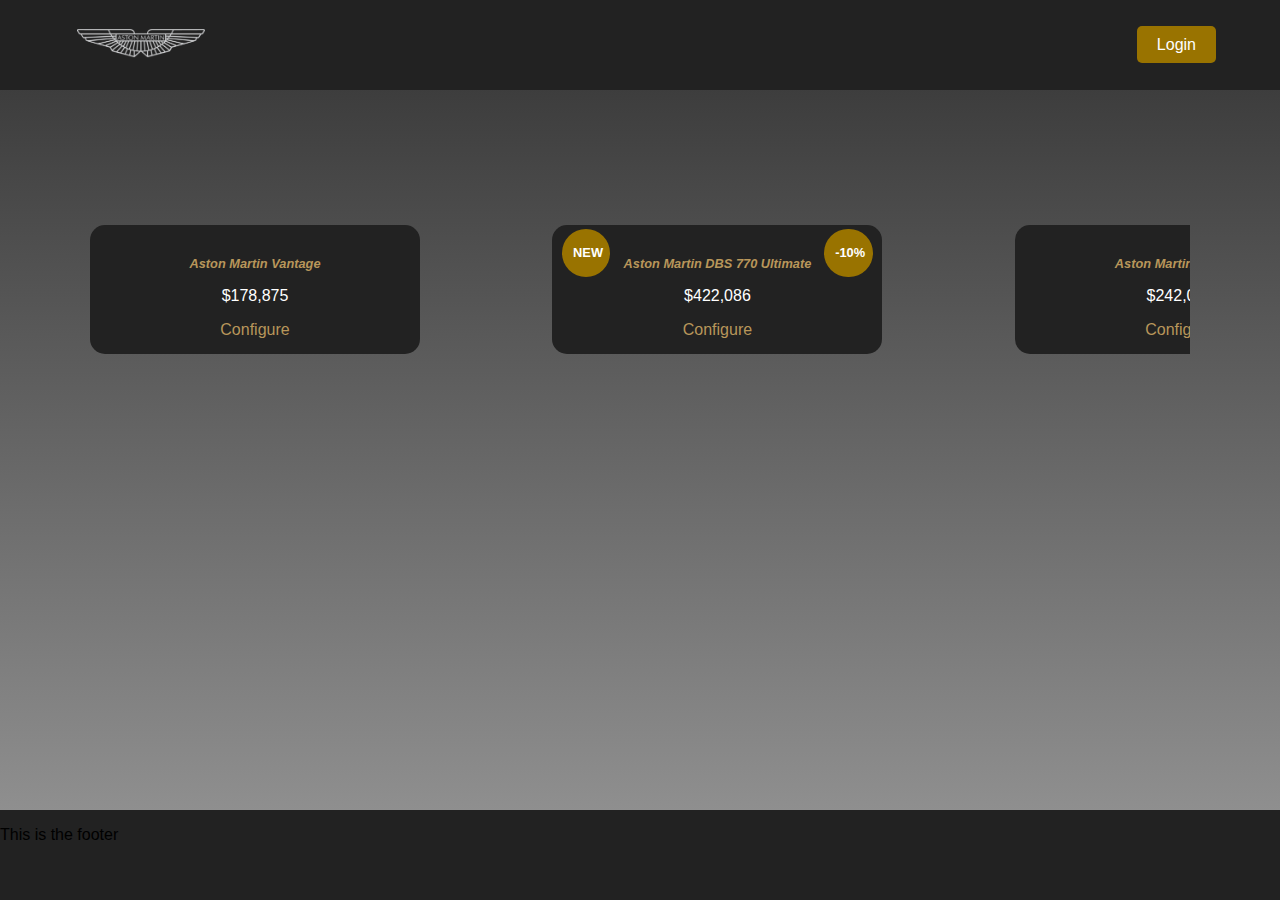
==== commit d334751f: "v3" ====
--- a/week1/day2/Shopping-Website/index.html
+++ b/week1/day2/Shopping-Website/index.html
@@ -184,7 +184,6 @@
                     <a
                         href="https://configurator.astonmartin.com/US/configuration/AM614/N4IghgdglgtmAuUD2EDOIBcBtAugGhAGMwYBTAJzE1CgBNMQAhAZQH0BhFAMygHNWAogA94rAEwgCSAA6IU6DMAC%2BSgoW59qIOgwCCAWQBsARgAskkDLlot6iD16YsIAMwAGABwSCAdgAK7OwWun7MxsEAqsaGFoyMACJusfEAKt4g7Ixu5gTsAGLM6ezMAJIxBHm6bul5AOIArDkgefopANIWtbrMnQFNADIpJeEE%2BgASAQDy8QL9tSnxAEr9FuNTM-1j8asT7NMCi0hIXOwANkiopPSju-sRPQR%2BusYuFn4lftuPAHL9IyB%2BRYCJKPRa1EEgRbxZjlEDMLL-Zh5dwWZgpWrpZgRdEWFL9Pw%2BXGLCLpFKLADqpPJbVeBAi%2Bjc-2xwws5MWjAAmhYABqMRYjUCBLRCjAAgQucIqPCgMYrRQgWUMZb1SWqGWTLRjDWi5Wq6VwuWgZhykApMYATnNIClRoiWixDDNlutatNhrdDH6PjcSRtprt8pSAZAXp9LpwUpApAgADcoOQUGQIPAtDpRcwoKcYxRUPAUKQLFZkDZ5dBeAALFMYLhgU6XFRKIA">Configure</a>
                 </div>
-                <!-- Add more product cards as needed -->
             </div>
         </div>
     <!-- footer here -->
@@ -192,5 +191,4 @@
         <p>This is the footer</p>
     </footer>
 </body>
-
 </html>--- a/week1/day2/Shopping-Website/css/style.css
+++ b/week1/day2/Shopping-Website/css/style.css
@@ -4,7 +4,6 @@
 
 body {
     margin: 0;
-    min-height: 100%;
     font-family: 'Roboto', sans-serif;
     background: linear-gradient(to bottom, #333333, #999999);
 }
@@ -69,7 +68,7 @@
 }
 
 .product-card {
-    width: 32vw;
+    max-width: 38vw;
     min-width: 330px;
     position: relative; /* Allow Product Sale Absolute */
     display: inline-block; /* Display images inline */
@@ -187,7 +186,7 @@
     background-color: #222222;
     bottom: 0;
     width: 100vw;
-    height: 20vh;
+    height: 10vh;
 }
 
 .hover-button-container{
@@ -221,7 +220,7 @@
     left: 0;
     display: inline-block;
     background: linear-gradient(to bottom, #333333, #999999);
-    height: 70vh;
+    height: 80vh;
 }
 
 .login-left-half-page p {
@@ -234,7 +233,7 @@
     width: 50%;
     right: 0;
     display: inline-block;
-    height: 70vh;
+    height: 80vh;
     background-color: #282828;
 }
 
@@ -348,7 +347,10 @@
 }
 
 .carousel {
-    margin: 15vh;
+    margin-top: 15vh;
+    margin-bottom: 10vh;
+    margin-left: 10vh;
+    margin-right: 10vh;
 }
 
 .carousel-inner {
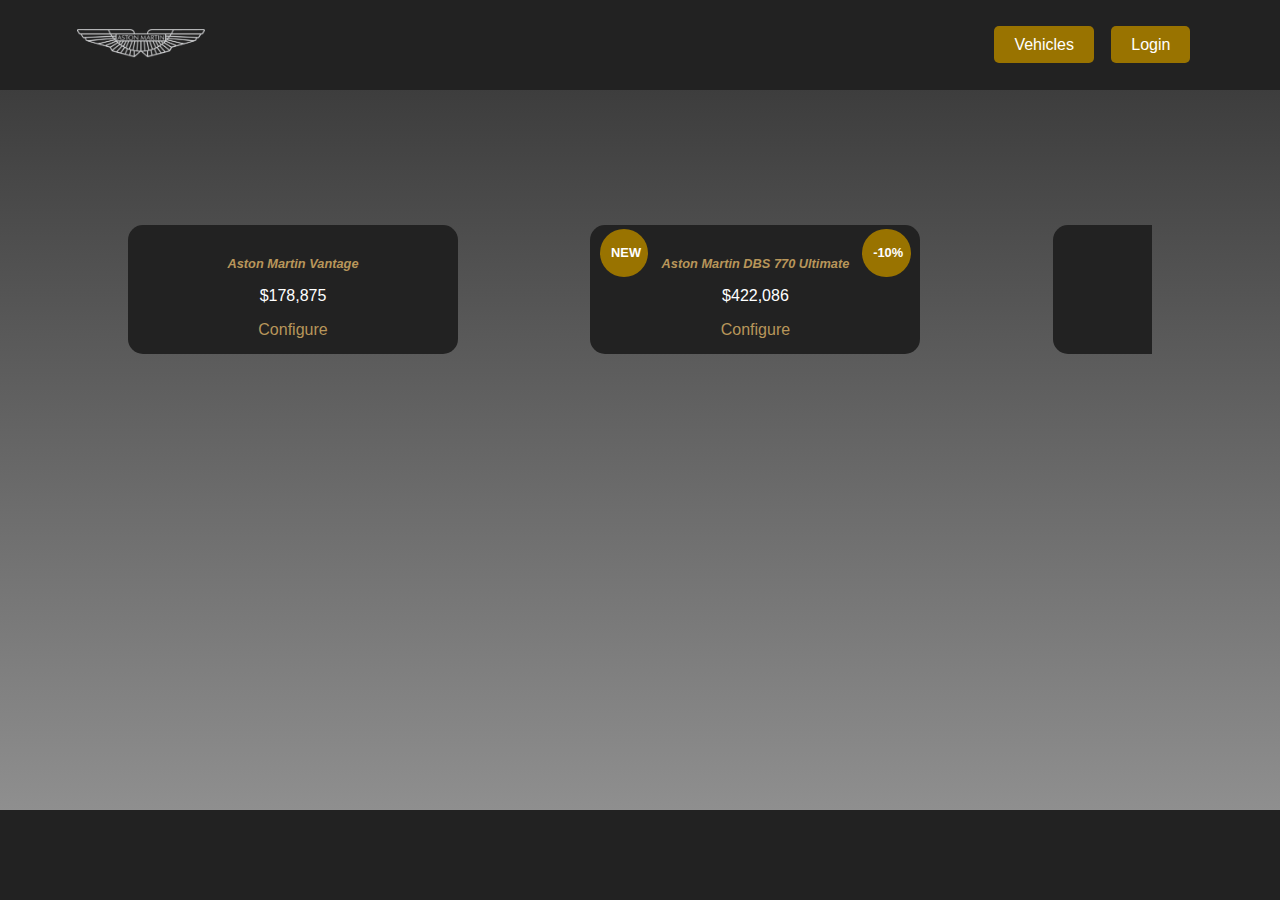
==== commit c5187662: "Fixed header links and vw on product-cards" ====
--- a/week1/day2/Shopping-Website/index.html
+++ b/week1/day2/Shopping-Website/index.html
@@ -19,6 +19,7 @@
         </div>
         <div class="navbar-links">
             <ul>
+                <li><a href="./index.html">Vehicles</a></li>
                 <li><a href="./login.html">Login</a></li>
             </ul>
         </div>
@@ -188,7 +189,6 @@
         </div>
     <!-- footer here -->
     <footer>
-        <p>This is the footer</p>
     </footer>
 </body>
 </html>--- a/week1/day2/Shopping-Website/css/style.css
+++ b/week1/day2/Shopping-Website/css/style.css
@@ -38,7 +38,7 @@
 
 .navbar-links {
     position: absolute;
-    right: 5vw; /* Adjust as needed */
+    right: 7vw; /* Adjust as needed */
     top: 50%;
     transform: translate(0,-50%);
 }
@@ -50,6 +50,7 @@
     border: none;
     border-radius: 5px;
     cursor: pointer;
+    margin-left: 1vw;
 }
 
 .navbar-links a:hover {
@@ -349,8 +350,8 @@
 .carousel {
     margin-top: 15vh;
     margin-bottom: 10vh;
-    margin-left: 10vh;
-    margin-right: 10vh;
+    margin-left: 10vw;
+    margin-right: 10vw;
 }
 
 .carousel-inner {
